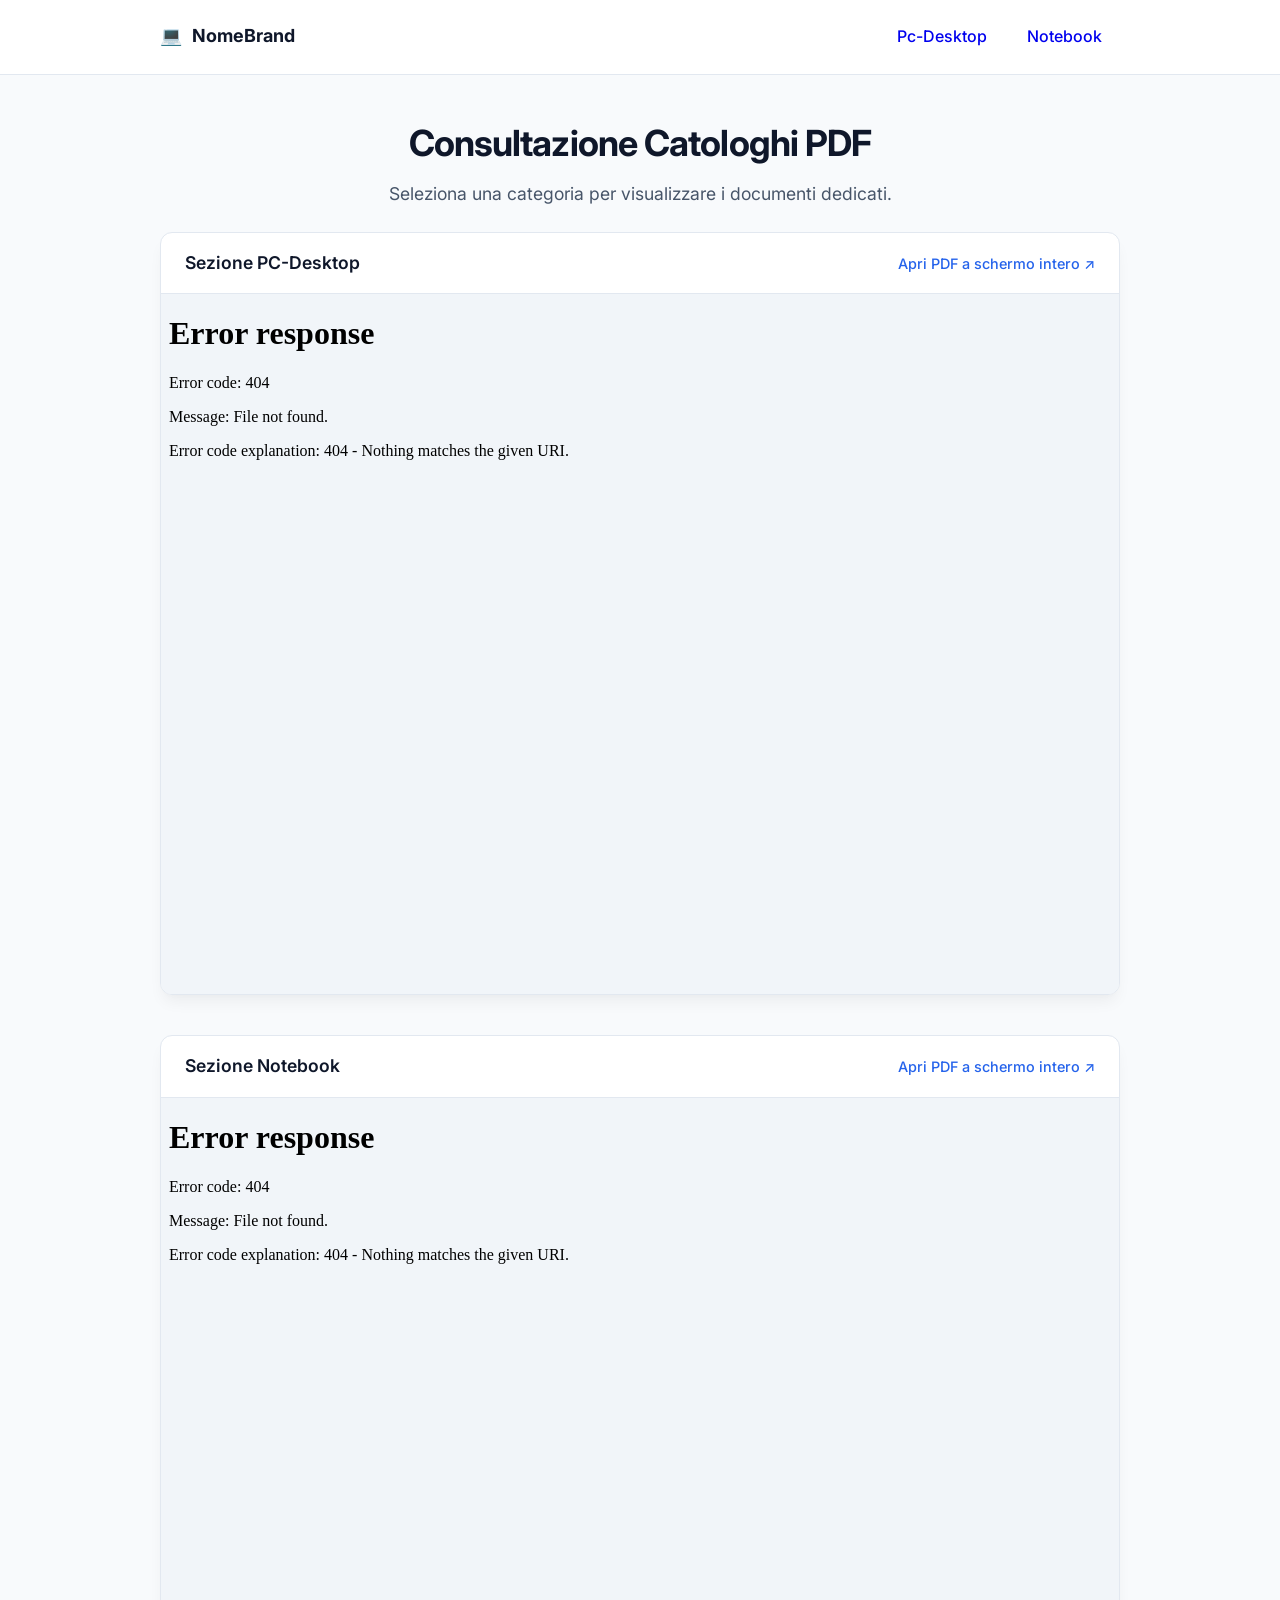
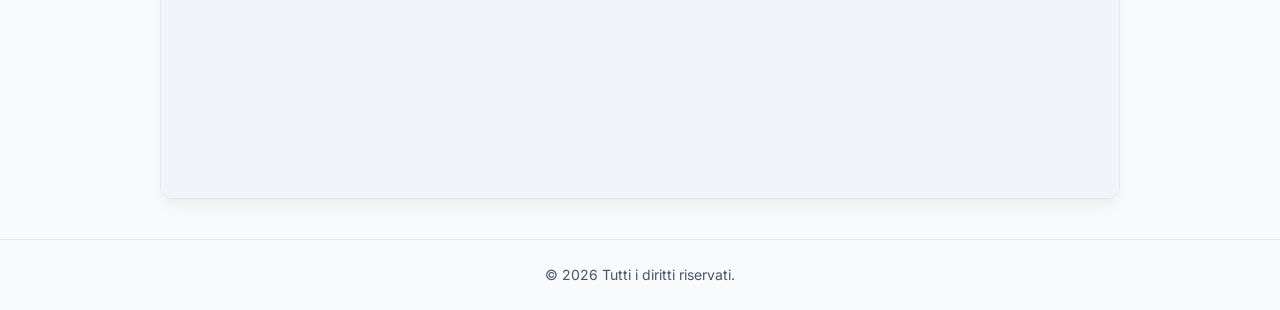
==== index.html @ de3eb3aa "Update index.html" ====
<!DOCTYPE html>
<html lang="it">
<head>
  <meta charset="UTF-8">
  <meta name="viewport" content="width=device-width, initial-scale=1.0">
  <title>Catalogo Prodotti</title>
  <link rel="stylesheet" href="style.css">
  <link rel="preconnect" href="https://fonts.googleapis.com">
  <link rel="preconnect" href="https://fonts.gstatic.com" crossorigin>
  <link href="https://fonts.googleapis.com/css2?family=Inter:wght@400;500;600;700&display=swap" rel="stylesheet">
</head>
<body>

  <!-- Header: Logo a Sinistra, Pulsanti a Destra -->
  <header class="header">
    <div class="container header-container">
      <div class="logo">
        <span class="logo-icon">💻</span>
        <span class="logo-text">NomeBrand</span>
      </div>
      <nav class="nav-buttons">
        <a href="#desktop" class="btn btn-primary">Pc-Desktop</a>
        <a href="#notebook" class="btn btn-primary">Notebook</a>
      </nav>
    </div>
  </header>

  <main class="container">
    <section class="hero">
      <h1>Consultazione Catologhi PDF</h1>
      <p>Seleziona una categoria per visualizzare i documenti dedicati.</p>
    </section>

    <!-- Sezione PC-Desktop -->
    <section id="desktop" class="pdf-wrapper">
      <div class="pdf-header">
        <h2>Sezione PC-Desktop</h2>
        <a href="desktop.pdf" target="_blank" class="link-external">Apri PDF a schermo intero ↗</a>
      </div>
      <div class="pdf-frame-container">
        <iframe src="desktop.pdf#toolbar=1" class="pdf-frame">
          Il tuo browser non supporta i PDF. <a href="desktop.pdf">Scarica qui il file.</a>
        </iframe>
      </div>
    </section>

    <!-- Sezione Notebook -->
    <section id="notebook" class="pdf-wrapper">
      <div class="pdf-header">
        <h2>Sezione Notebook</h2>
        <a href="notebook.pdf" target="_blank" class="link-external">Apri PDF a schermo intero ↗</a>
      </div>
      <div class="pdf-frame-container">
        <iframe src="notebook.pdf#toolbar=1" class="pdf-frame">
          Il tuo browser non supporta i PDF. <a href="notebook.pdf">Scarica qui il file.</a>
        </iframe>
      </div>
    </section>
  </main>

  <footer class="footer">
    <div class="container">
      <p>&copy; 2026 Tutti i diritti riservati.</p>
    </div>
  </footer>

</body>
</html>
---- style.css ----
/* Reset di base e variabili colore */
:root {
  --bg-color: #f8fafc;
  --card-bg: #ffffff;
  --text-primary: #0f172a;
  --text-secondary: #475569;
  --accent: #2563eb;
  --accent-hover: #1d4ed8;
  --border-color: #e2e8f0;
  --shadow: 0 10px 15px -3px rgba(0, 0, 0, 0.05), 0 4px 6px -4px rgba(0, 0, 0, 0.02);
  --radius: 12px;
}

* {
  box-sizing: border-box;
  margin: 0;
  padding: 0;
}

body {
  font-family: 'Inter', system-ui, -apple-system, sans-serif;
  background-color: var(--bg-color);
  color: var(--text-primary);
  line-height: 1.6;
  display: flex;
  flex-direction: column;
  min-height: 100vh;
}

.container {
  max-width: 1000px;
  margin: 0 auto;
  padding: 0 20px;
  width: 100%;
}

/* Header */
.header {
  background: var(--card-bg);
  border-bottom: 1px solid var(--border-color);
  padding: 16px 0;
  position: sticky;
  top: 0;
  z-index: 10;
}

.header-container {
  display: flex;
  justify-content: space-between;
  align-items: center;
}

.logo {
  display: flex;
  align-items: center;
  gap: 10px;
  font-weight: 700;
  font-size: 1.125rem;
}

/* Pulsanti e Link */
.btn {
  display: inline-block;
  padding: 8px 18px;
  border-radius: 8px;
  font-weight: 500;
  text-decoration: none;
  transition: background-color 0.2s ease;
}

.btn-secondary {
  background-color: #eff6ff;
  color: var(--accent);
}

.btn-secondary:hover {
  background-color: #dbeafe;
}

/* Hero Section */
.hero {
  text-align: center;
  padding: 40px 0 24px;
}

.hero h1 {
  font-size: 2.25rem;
  letter-spacing: -0.025em;
  margin-bottom: 8px;
}

.hero p {
  color: var(--text-secondary);
  font-size: 1.1rem;
}

/* PDF Viewer Block */
.pdf-wrapper {
  background: var(--card-bg);
  border: 1px solid var(--border-color);
  border-radius: var(--radius);
  box-shadow: var(--shadow);
  overflow: hidden;
  margin-bottom: 40px;
}

.pdf-header {
  display: flex;
  justify-content: space-between;
  align-items: center;
  padding: 16px 24px;
  border-bottom: 1px solid var(--border-color);
}

.pdf-header h2 {
  font-size: 1.1rem;
  font-weight: 600;
}

.link-external {
  color: var(--accent);
  text-decoration: none;
  font-size: 0.9rem;
  font-weight: 500;
}

.link-external:hover {
  text-decoration: underline;
}

.pdf-frame-container {
  width: 100%;
  height: 700px;
  background-color: #f1f5f9;
}

.pdf-frame {
  width: 100%;
  height: 100%;
  border: none;
}

/* Griglia Schede */
.cards-section {
  margin-bottom: 40px;
}

.cards-section h3 {
  font-size: 1.25rem;
  margin-bottom: 16px;
}

.grid {
  display: grid;
  grid-template-columns: repeat(auto-fit, minmax(280px, 1fr));
  gap: 20px;
}

.card {
  background: var(--card-bg);
  border: 1px solid var(--border-color);
  border-radius: var(--radius);
  padding: 20px;
  box-shadow: var(--shadow);
}

.card-icon {
  font-size: 1.5rem;
  margin-bottom: 8px;
}

.card h4 {
  margin-bottom: 6px;
}

.card p {
  color: var(--text-secondary);
  font-size: 0.9rem;
  margin-bottom: 12px;
}

.card-link {
  color: var(--accent);
  text-decoration: none;
  font-size: 0.9rem;
  font-weight: 600;
}

/* Footer */
.footer {
  margin-top: auto;
  padding: 24px 0;
  text-align: center;
  color: var(--text-secondary);
  font-size: 0.875rem;
  border-top: 1px solid var(--border-color);
}

/* Responsive Tablet/Mobile */
@media (max-width: 640px) {
  .hero h1 { font-size: 1.75rem; }
  .pdf-frame-container { height: 450px; }
}
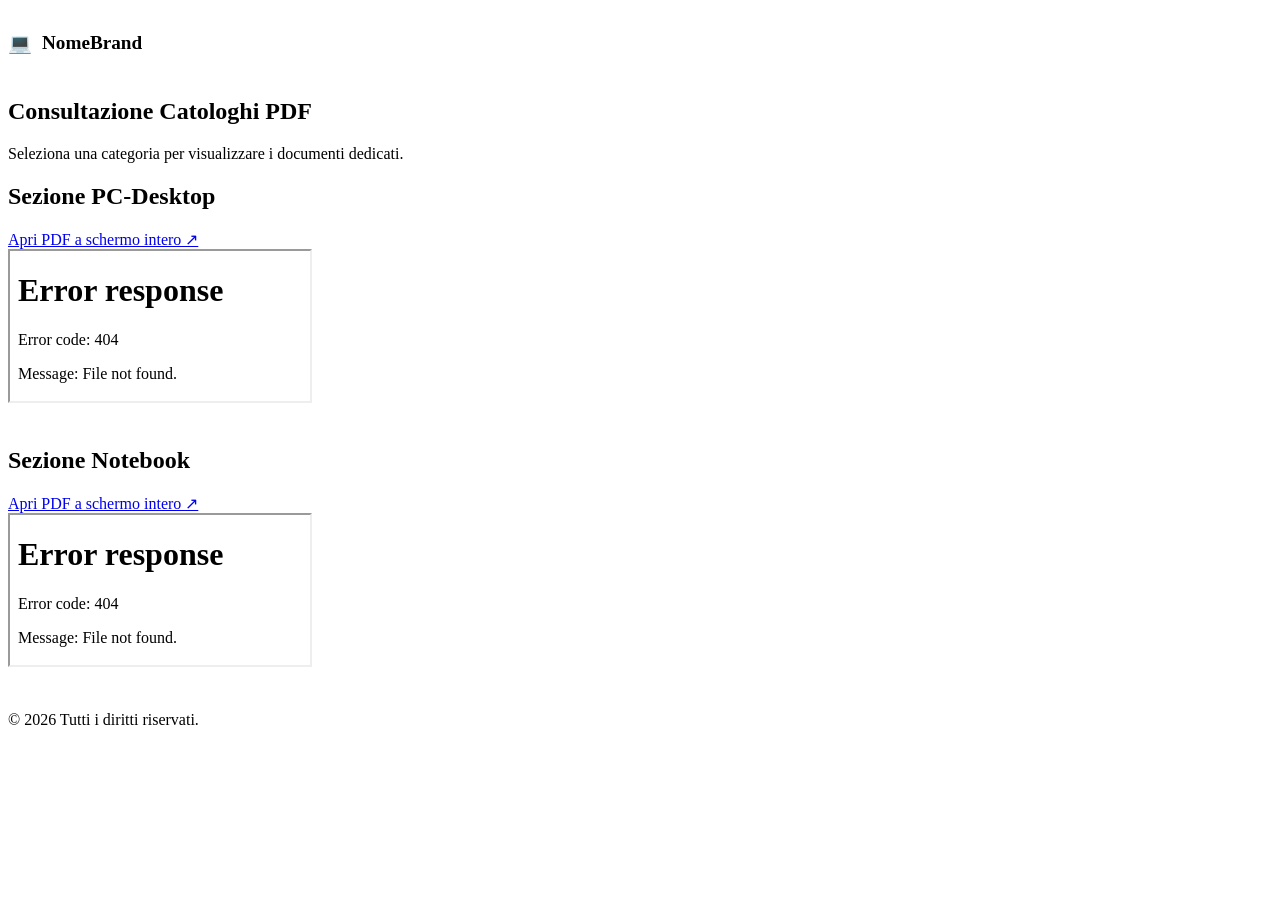
==== commit 03613926: "Fix PDF links in index.html Updated links in the PDF sections for desktop and notebook." ====
--- a/index.html
+++ b/index.html
@@ -35,7 +35,7 @@
     <section id="desktop" class="pdf-wrapper">
       <div class="pdf-header">
         <h2>Sezione PC-Desktop</h2>
-        <a href="desktop.pdf" target="_blank" class="link-external">Apri PDF a schermo intero ↗</a>
+        <a href="documento.pdf" target="_blank" class="link-external">Apri PDF a schermo intero ↗</a>
       </div>
       <div class="pdf-frame-container">
         <iframe src="desktop.pdf#toolbar=1" class="pdf-frame">
@@ -48,7 +48,7 @@
     <section id="notebook" class="pdf-wrapper">
       <div class="pdf-header">
         <h2>Sezione Notebook</h2>
-        <a href="notebook.pdf" target="_blank" class="link-external">Apri PDF a schermo intero ↗</a>
+        <a href="documento.pdf" target="_blank" class="link-external">Apri PDF a schermo intero ↗</a>
       </div>
       <div class="pdf-frame-container">
         <iframe src="notebook.pdf#toolbar=1" class="pdf-frame">
--- a/style.css
+++ b/style.css
@@ -1,40 +1,4 @@
-/* Reset di base e variabili colore */
-:root {
-  --bg-color: #f8fafc;
-  --card-bg: #ffffff;
-  --text-primary: #0f172a;
-  --text-secondary: #475569;
-  --accent: #2563eb;
-  --accent-hover: #1d4ed8;
-  --border-color: #e2e8f0;
-  --shadow: 0 10px 15px -3px rgba(0, 0, 0, 0.05), 0 4px 6px -4px rgba(0, 0, 0, 0.02);
-  --radius: 12px;
-}
-
-* {
-  box-sizing: border-box;
-  margin: 0;
-  padding: 0;
-}
-
-body {
-  font-family: 'Inter', system-ui, -apple-system, sans-serif;
-  background-color: var(--bg-color);
-  color: var(--text-primary);
-  line-height: 1.6;
-  display: flex;
-  flex-direction: column;
-  min-height: 100vh;
-}
-
-.container {
-  max-width: 1000px;
-  margin: 0 auto;
-  padding: 0 20px;
-  width: 100%;
-}
-
-/* Header */
+/* Header con posizionamento distribuito */
 .header {
   background: var(--card-bg);
   border-bottom: 1px solid var(--border-color);
@@ -46,7 +10,7 @@
 
 .header-container {
   display: flex;
-  justify-content: space-between;
+  justify-content: space-between; /* Logo a sinistra, Nav a destra */
   align-items: center;
 }
 
@@ -55,149 +19,37 @@
   align-items: center;
   gap: 10px;
   font-weight: 700;
-  font-size: 1.125rem;
+  font-size: 1.2rem;
 }
 
-/* Pulsanti e Link */
+/* Gruppo Pulsanti a Destra */
+.nav-buttons {
+  display: flex;
+  gap: 12px;
+}
+
 .btn {
   display: inline-block;
-  padding: 8px 18px;
+  padding: 10px 20px;
   border-radius: 8px;
-  font-weight: 500;
+  font-weight: 600;
+  font-size: 0.95rem;
   text-decoration: none;
-  transition: background-color 0.2s ease;
+  transition: all 0.2s ease;
 }
 
-.btn-secondary {
-  background-color: #eff6ff;
-  color: var(--accent);
+.btn-primary {
+  background-color: var(--accent);
+  color: #ffffff;
 }
 
-.btn-secondary:hover {
-  background-color: #dbeafe;
+.btn-primary:hover {
+  background-color: var(--accent-hover);
+  transform: translateY(-1px);
 }
 
-/* Hero Section */
-.hero {
-  text-align: center;
-  padding: 40px 0 24px;
-}
-
-.hero h1 {
-  font-size: 2.25rem;
-  letter-spacing: -0.025em;
-  margin-bottom: 8px;
-}
-
-.hero p {
-  color: var(--text-secondary);
-  font-size: 1.1rem;
-}
-
-/* PDF Viewer Block */
+/* Distanziamento per le sezioni PDF */
 .pdf-wrapper {
-  background: var(--card-bg);
-  border: 1px solid var(--border-color);
-  border-radius: var(--radius);
-  box-shadow: var(--shadow);
-  overflow: hidden;
+  scroll-margin-top: 90px; /* Evita che l'header fisso copra la sezione quando si clicca sul pulsante */
   margin-bottom: 40px;
 }
-
-.pdf-header {
-  display: flex;
-  justify-content: space-between;
-  align-items: center;
-  padding: 16px 24px;
-  border-bottom: 1px solid var(--border-color);
-}
-
-.pdf-header h2 {
-  font-size: 1.1rem;
-  font-weight: 600;
-}
-
-.link-external {
-  color: var(--accent);
-  text-decoration: none;
-  font-size: 0.9rem;
-  font-weight: 500;
-}
-
-.link-external:hover {
-  text-decoration: underline;
-}
-
-.pdf-frame-container {
-  width: 100%;
-  height: 700px;
-  background-color: #f1f5f9;
-}
-
-.pdf-frame {
-  width: 100%;
-  height: 100%;
-  border: none;
-}
-
-/* Griglia Schede */
-.cards-section {
-  margin-bottom: 40px;
-}
-
-.cards-section h3 {
-  font-size: 1.25rem;
-  margin-bottom: 16px;
-}
-
-.grid {
-  display: grid;
-  grid-template-columns: repeat(auto-fit, minmax(280px, 1fr));
-  gap: 20px;
-}
-
-.card {
-  background: var(--card-bg);
-  border: 1px solid var(--border-color);
-  border-radius: var(--radius);
-  padding: 20px;
-  box-shadow: var(--shadow);
-}
-
-.card-icon {
-  font-size: 1.5rem;
-  margin-bottom: 8px;
-}
-
-.card h4 {
-  margin-bottom: 6px;
-}
-
-.card p {
-  color: var(--text-secondary);
-  font-size: 0.9rem;
-  margin-bottom: 12px;
-}
-
-.card-link {
-  color: var(--accent);
-  text-decoration: none;
-  font-size: 0.9rem;
-  font-weight: 600;
-}
-
-/* Footer */
-.footer {
-  margin-top: auto;
-  padding: 24px 0;
-  text-align: center;
-  color: var(--text-secondary);
-  font-size: 0.875rem;
-  border-top: 1px solid var(--border-color);
-}
-
-/* Responsive Tablet/Mobile */
-@media (max-width: 640px) {
-  .hero h1 { font-size: 1.75rem; }
-  .pdf-frame-container { height: 450px; }
-}
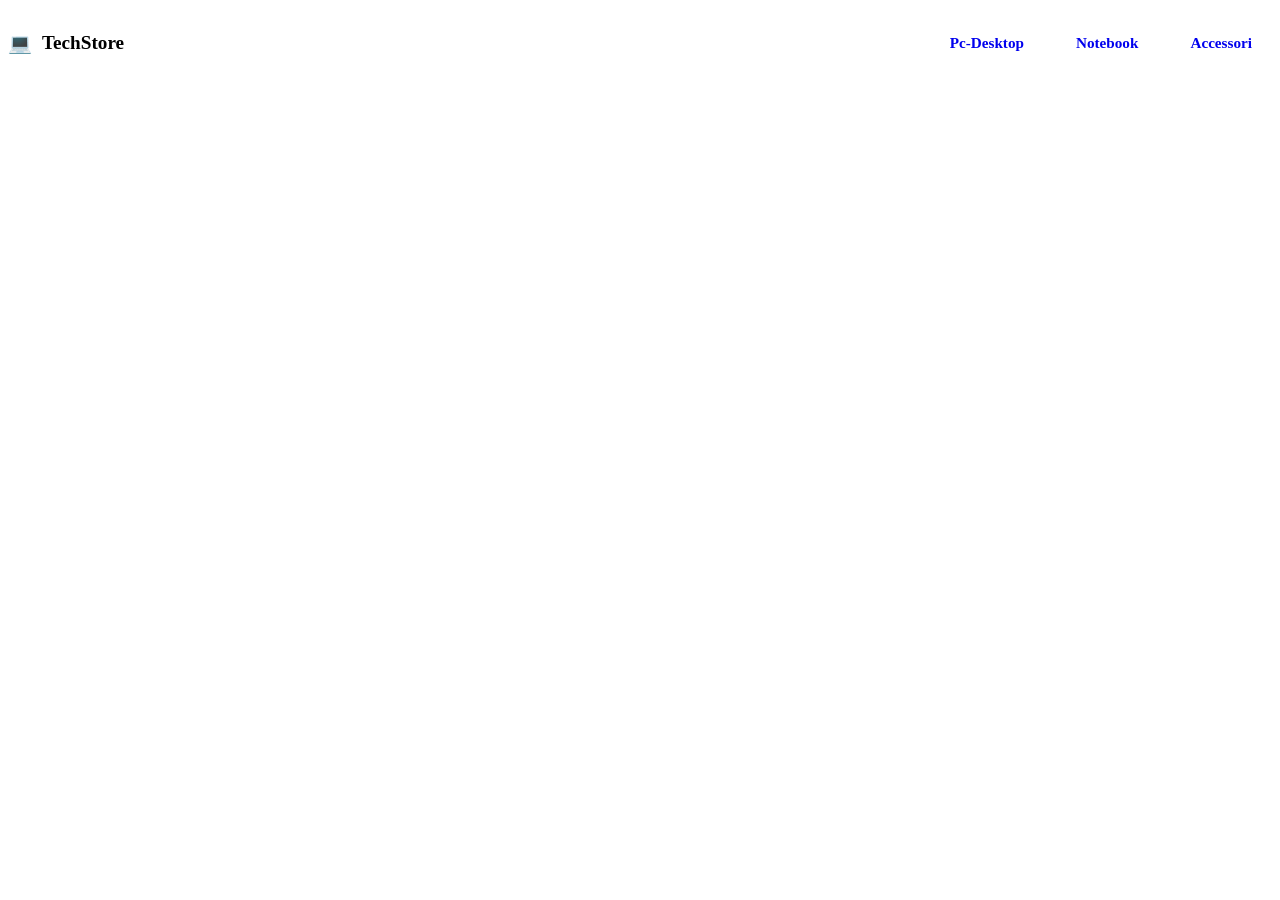
==== commit fc9d42aa: "Update index.html" ====
--- a/index.html
+++ b/index.html
@@ -7,62 +7,23 @@
   <link rel="stylesheet" href="style.css">
   <link rel="preconnect" href="https://fonts.googleapis.com">
   <link rel="preconnect" href="https://fonts.gstatic.com" crossorigin>
-  <link href="https://fonts.googleapis.com/css2?family=Inter:wght@400;500;600;700&display=swap" rel="stylesheet">
+  <link href="https://fonts.googleapis.com/css2?family=Poppins:wght@300;400;500;600;700&display=swap" rel="stylesheet">
 </head>
-<body>
+<body class="home-body">
 
-  <!-- Header: Logo a Sinistra, Pulsanti a Destra -->
   <header class="header">
     <div class="container header-container">
       <div class="logo">
         <span class="logo-icon">💻</span>
-        <span class="logo-text">NomeBrand</span>
+        <span class="logo-text">Tech<span class="highlight">Store</span></span>
       </div>
       <nav class="nav-buttons">
-        <a href="#desktop" class="btn btn-primary">Pc-Desktop</a>
-        <a href="#notebook" class="btn btn-primary">Notebook</a>
+        <a href="desktop.html" class="btn">Pc-Desktop</a>
+        <a href="notebook.html" class="btn">Notebook</a>
+        <a href="accessori.html" class="btn">Accessori</a>
       </nav>
     </div>
   </header>
 
-  <main class="container">
-    <section class="hero">
-      <h1>Consultazione Catologhi PDF</h1>
-      <p>Seleziona una categoria per visualizzare i documenti dedicati.</p>
-    </section>
-
-    <!-- Sezione PC-Desktop -->
-    <section id="desktop" class="pdf-wrapper">
-      <div class="pdf-header">
-        <h2>Sezione PC-Desktop</h2>
-        <a href="documento.pdf" target="_blank" class="link-external">Apri PDF a schermo intero ↗</a>
-      </div>
-      <div class="pdf-frame-container">
-        <iframe src="desktop.pdf#toolbar=1" class="pdf-frame">
-          Il tuo browser non supporta i PDF. <a href="desktop.pdf">Scarica qui il file.</a>
-        </iframe>
-      </div>
-    </section>
-
-    <!-- Sezione Notebook -->
-    <section id="notebook" class="pdf-wrapper">
-      <div class="pdf-header">
-        <h2>Sezione Notebook</h2>
-        <a href="documento.pdf" target="_blank" class="link-external">Apri PDF a schermo intero ↗</a>
-      </div>
-      <div class="pdf-frame-container">
-        <iframe src="notebook.pdf#toolbar=1" class="pdf-frame">
-          Il tuo browser non supporta i PDF. <a href="notebook.pdf">Scarica qui il file.</a>
-        </iframe>
-      </div>
-    </section>
-  </main>
-
-  <footer class="footer">
-    <div class="container">
-      <p>&copy; 2026 Tutti i diritti riservati.</p>
-    </div>
-  </footer>
-
 </body>
 </html>
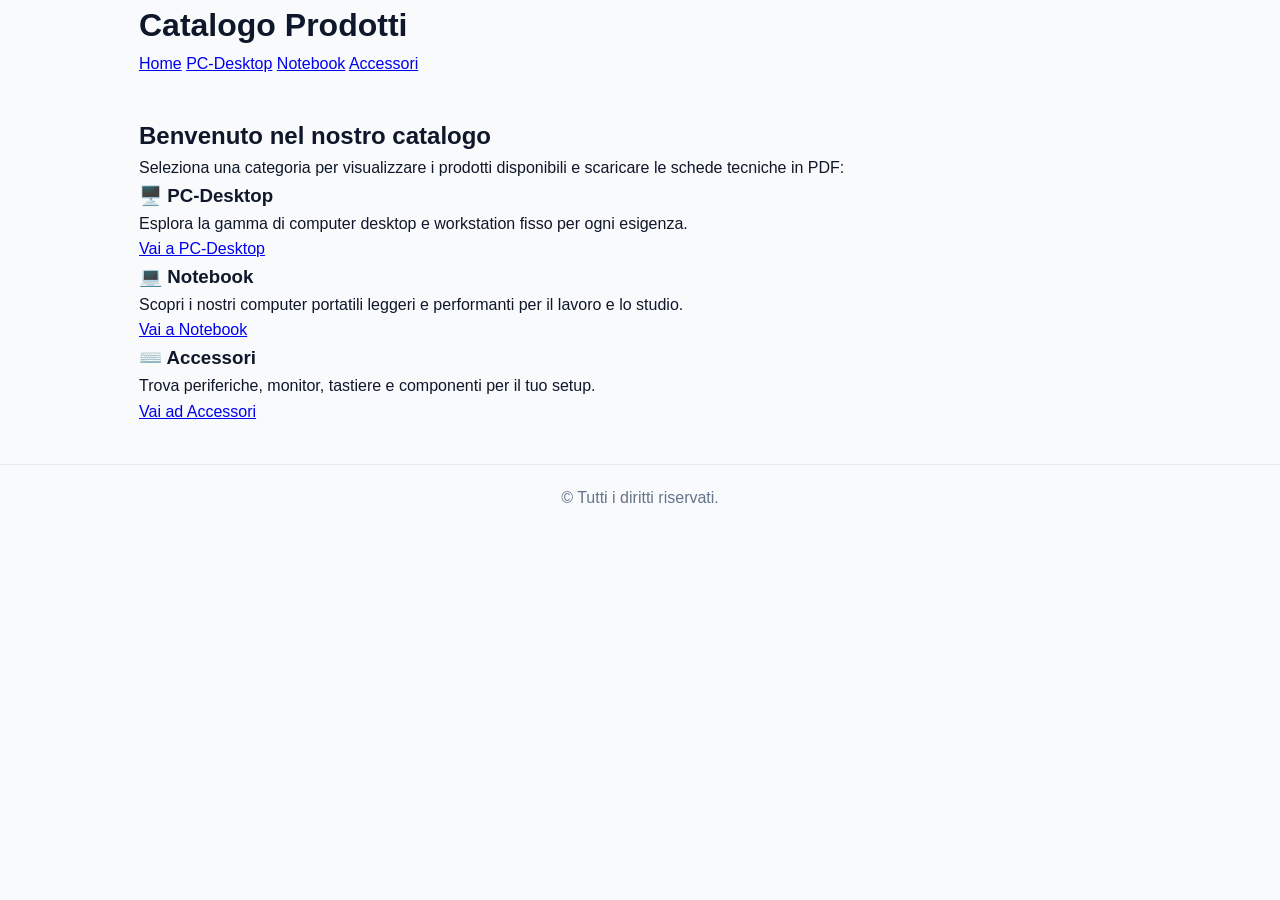
==== commit 4d82d5d7: "Update index.html" ====
--- a/index.html
+++ b/index.html
@@ -3,27 +3,56 @@
 <head>
   <meta charset="UTF-8">
   <meta name="viewport" content="width=device-width, initial-scale=1.0">
-  <title>Catalogo Prodotti</title>
+  <title>Catalogo Prodotti - Home</title>
   <link rel="stylesheet" href="style.css">
-  <link rel="preconnect" href="https://fonts.googleapis.com">
-  <link rel="preconnect" href="https://fonts.gstatic.com" crossorigin>
-  <link href="https://fonts.googleapis.com/css2?family=Poppins:wght@300;400;500;600;700&display=swap" rel="stylesheet">
 </head>
-<body class="home-body">
+<body>
 
-  <header class="header">
-    <div class="container header-container">
-      <div class="logo">
-        <span class="logo-icon">💻</span>
-        <span class="logo-text">Tech<span class="highlight">Store</span></span>
-      </div>
-      <nav class="nav-buttons">
-        <a href="desktop.html" class="btn">Pc-Desktop</a>
-        <a href="notebook.html" class="btn">Notebook</a>
-        <a href="accessori.html" class="btn">Accessori</a>
+  <header class="main-header">
+    <div class="container">
+      <h1>Catalogo Prodotti</h1>
+      <nav class="main-nav">
+        <a href="index.html" class="active">Home</a>
+        <a href="desktop.html">PC-Desktop</a>
+        <a href="notebook.html">Notebook</a>
+        <a href="accessori.html">Accessori</a>
       </nav>
     </div>
   </header>
 
+  <main class="container page-content">
+    <h2>Benvenuto nel nostro catalogo</h2>
+    <p>Seleziona una categoria per visualizzare i prodotti disponibili e scaricare le schede tecniche in PDF:</p>
+
+    <!-- Griglia delle categorie con schede quadrate -->
+    <div class="products-grid">
+      
+      <div class="product-card">
+        <h3>🖥️ PC-Desktop</h3>
+        <p>Esplora la gamma di computer desktop e workstation fisso per ogni esigenza.</p>
+        <a href="desktop.html" class="btn-download">Vai a PC-Desktop</a>
+      </div>
+
+      <div class="product-card">
+        <h3>💻 Notebook</h3>
+        <p>Scopri i nostri computer portatili leggeri e performanti per il lavoro e lo studio.</p>
+        <a href="notebook.html" class="btn-download">Vai a Notebook</a>
+      </div>
+
+      <div class="product-card">
+        <h3>⌨️ Accessori</h3>
+        <p>Trova periferiche, monitor, tastiere e componenti per il tuo setup.</p>
+        <a href="accessori.html" class="btn-download">Vai ad Accessori</a>
+      </div>
+
+    </div>
+  </main>
+
+  <footer style="text-align: center; padding: 20px 0; border-top: 1px solid #e2e8f0; margin-top: 40px; color: #64748b;">
+    <div class="container">
+      <p>&copy; Tutti i diritti riservati.</p>
+    </div>
+  </footer>
+
 </body>
 </html>
--- a/style.css
+++ b/style.css
@@ -1,55 +1,154 @@
-/* Header con posizionamento distribuito */
+:root {
+  --bg-color: #f8fafc;
+  --surface: #ffffff;
+  --text-dark: #0f172a;
+  --text-gray: #64748b;
+  --primary: #4f46e5;
+  --primary-hover: #4338ca;
+  --secondary: #0ea5e9;
+  --shadow-lg: 0 20px 25px -5px rgba(0,0,0,0.05), 0 8px 10px -6px rgba(0,0,0,0.01);
+  --radius: 16px;
+}
+
+* {
+  margin: 0;
+  padding: 0;
+  box-sizing: border-box;
+}
+
+body {
+  font-family: 'Poppins', sans-serif;
+  background-color: var(--bg-color);
+  color: var(--text-dark);
+  line-height: 1.6;
+}
+
+.container {
+  max-width: 1050px;
+  margin: 0 auto;
+  padding: 0 24px;
+}
+
+/* Header */
 .header {
-  background: var(--card-bg);
-  border-bottom: 1px solid var(--border-color);
-  padding: 16px 0;
   position: sticky;
   top: 0;
-  z-index: 10;
+  z-index: 100;
+  background: rgba(255, 255, 255, 0.9);
+  backdrop-filter: blur(12px);
+  -webkit-backdrop-filter: blur(12px);
+  border-bottom: 1px solid rgba(0,0,0,0.05);
+  padding: 16px 0;
 }
 
 .header-container {
   display: flex;
-  justify-content: space-between; /* Logo a sinistra, Nav a destra */
+  justify-content: space-between;
   align-items: center;
 }
 
-.logo {
-  display: flex;
-  align-items: center;
-  gap: 10px;
+.logo-text {
+  font-size: 1.4rem;
   font-weight: 700;
-  font-size: 1.2rem;
+  letter-spacing: -0.5px;
 }
 
-/* Gruppo Pulsanti a Destra */
+.highlight {
+  color: var(--primary);
+}
+
 .nav-buttons {
   display: flex;
   gap: 12px;
 }
 
+/* STILE UNIFORME PER I PULSANTI */
 .btn {
-  display: inline-block;
-  padding: 10px 20px;
-  border-radius: 8px;
-  font-weight: 600;
+  width: 140px;               /* Larghezza identica per entrambi */
+  text-align: center;
+  padding: 10px 0;
+  border-radius: 50px;
+  font-weight: 500;
   font-size: 0.95rem;
   text-decoration: none;
-  transition: all 0.2s ease;
+  background-color: #f1f5f9;  /* Stato normale neutro */
+  color: var(--text-dark);
+  border: 1px solid #e2e8f0;
+  transition: all 0.3s cubic-bezier(0.4, 0, 0.2, 1);
+  display: inline-block;
 }
 
-.btn-primary {
-  background-color: var(--accent);
-  color: #ffffff;
-}
-
-.btn-primary:hover {
-  background-color: var(--accent-hover);
+.btn:hover {
+  background-color: #e2e8f0;
   transform: translateY(-1px);
 }
 
-/* Distanziamento per le sezioni PDF */
+/* STATO ATTIVO (QUANDO VENGONO CLICCATI / PAGINA APERTA) */
+.btn.active {
+  background: linear-gradient(135deg, var(--primary), var(--secondary));
+  color: #ffffff;
+  border-color: transparent;
+  box-shadow: 0 4px 12px rgba(79, 70, 229, 0.3);
+  font-weight: 600;
+}
+
+.btn.active:hover {
+  transform: translateY(-2px);
+  box-shadow: 0 6px 16px rgba(79, 70, 229, 0.4);
+}
+
+/* Layout Pagine PDF */
+.page-content {
+  padding-top: 40px;
+}
+
 .pdf-wrapper {
-  scroll-margin-top: 90px; /* Evita che l'header fisso copra la sezione quando si clicca sul pulsante */
-  margin-bottom: 40px;
+  background: var(--surface);
+  border-radius: var(--radius);
+  box-shadow: var(--shadow-lg);
+  margin-bottom: 60px;
+  overflow: hidden;
+  border: 1px solid rgba(0,0,0,0.03);
 }
+
+.pdf-header {
+  display: flex;
+  justify-content: space-between;
+  align-items: center;
+  padding: 20px 24px;
+  background: #fafaf9;
+  border-bottom: 1px solid #f1f5f9;
+}
+
+.pdf-title {
+  display: flex;
+  align-items: center;
+  gap: 12px;
+}
+
+.pdf-title h2 {
+  font-size: 1.25rem;
+  font-weight: 600;
+}
+
+.btn-sm {
+  font-size: 0.85rem;
+  color: var(--primary);
+  text-decoration: none;
+  font-weight: 500;
+  background: #e0e7ff;
+  padding: 6px 14px;
+  border-radius: 6px;
+}
+
+.pdf-frame-container {
+  width: 100%;
+  height: 700px;
+  background: #e2e8f0;
+}
+
+.pdf-frame {
+  width: 100%;
+  height: 100%;
+  border: none;
+}
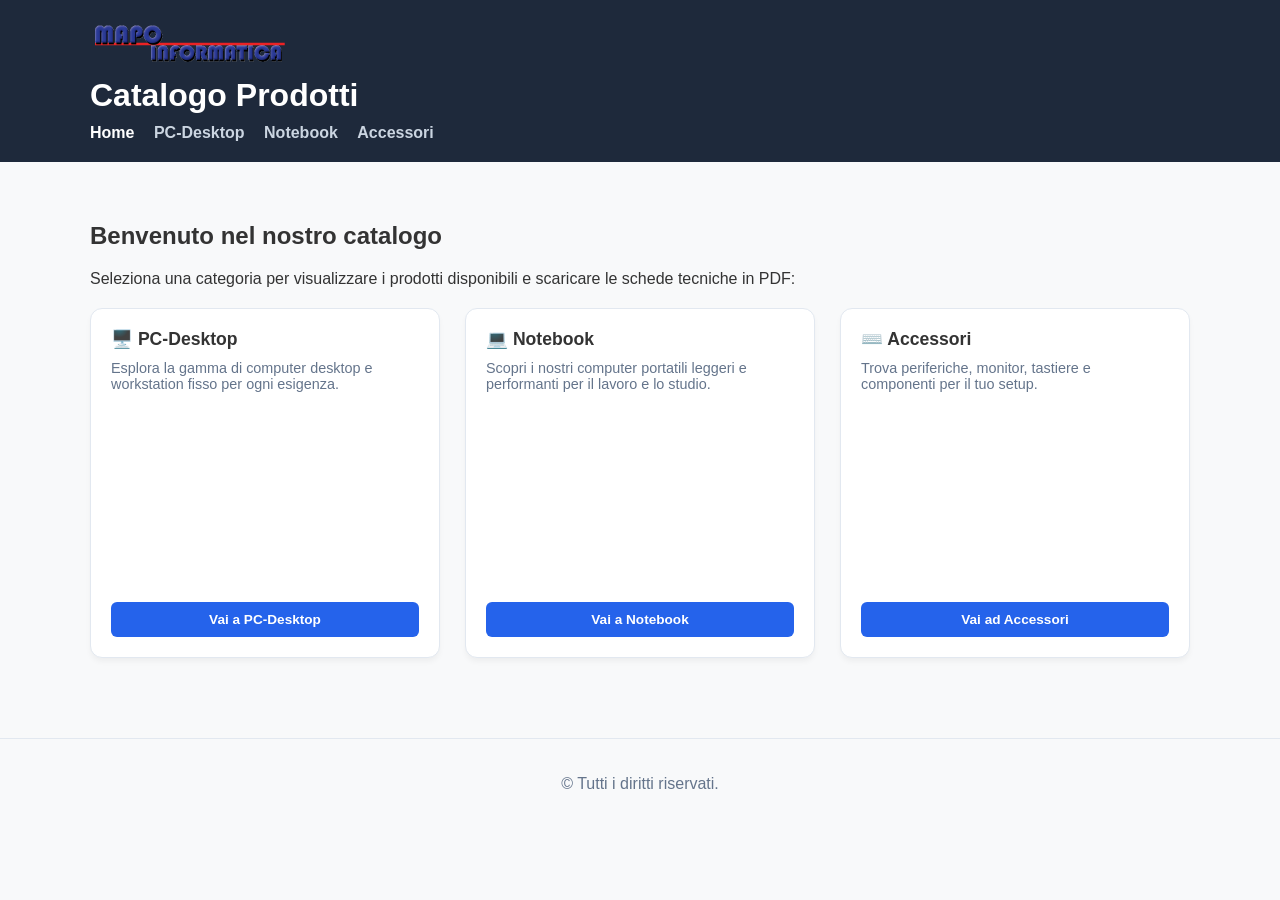
==== commit 7788d4c6: "add logo" ====
--- a/index.html
+++ b/index.html
@@ -10,6 +10,7 @@
 
   <header class="main-header">
     <div class="container">
+      <img src="logo/LOGO_MAPO_2016.gif" alt="Logo Mapo Informatica" class="header-logo">
       <h1>Catalogo Prodotti</h1>
       <nav class="main-nav">
         <a href="index.html" class="active">Home</a>
--- a/style.css
+++ b/style.css
@@ -1,154 +1,95 @@
-:root {
-  --bg-color: #f8fafc;
-  --surface: #ffffff;
-  --text-dark: #0f172a;
-  --text-gray: #64748b;
-  --primary: #4f46e5;
-  --primary-hover: #4338ca;
-  --secondary: #0ea5e9;
-  --shadow-lg: 0 20px 25px -5px rgba(0,0,0,0.05), 0 8px 10px -6px rgba(0,0,0,0.01);
-  --radius: 16px;
+body {
+  font-family: 'Segoe UI', Tahoma, Geneva, Verdana, sans-serif;
+  margin: 0;
+  background-color: #f8f9fa;
+  color: #333;
 }
 
-* {
-  margin: 0;
-  padding: 0;
+.header-logo {
+  display: block;
+  max-height: 45px; /* Regola l'altezza massima a piacimento */
+  width: auto;
+  margin-bottom: 12px; /* Spazio tra il logo e la scritta Catalogo Prodotti */
+}
+
+.container {
+  width: 90%;
+  max-width: 1100px;
+  margin: 0 auto;
+}
+
+.main-header {
+  background: #1e293b;
+  color: white;
+  padding: 20px 0;
+}
+
+.main-header h1 {
+  margin: 0 0 10px 0;
+}
+
+.main-nav a {
+  color: #cbd5e1;
+  text-decoration: none;
+  margin-right: 15px;
+  font-weight: bold;
+}
+
+.main-nav a.active, .main-nav a:hover {
+  color: white;
+}
+
+.page-content {
+  padding: 40px 0;
+}
+
+/* Griglia con schede quadrate */
+.products-grid {
+  display: grid;
+  grid-template-columns: repeat(auto-fill, minmax(260px, 1fr));
+  gap: 25px;
+  margin-top: 20px;
+}
+
+.product-card {
+  background: white;
+  border: 1px solid #e2e8f0;
+  border-radius: 12px;
+  padding: 20px;
+  aspect-ratio: 1 / 1; /* Rende la scheda perfettamente quadrata */
+  display: flex;
+  flex-direction: column;
+  justify-content: space-between;
+  box-shadow: 0 4px 6px -1px rgba(0, 0, 0, 0.05);
   box-sizing: border-box;
 }
 
-body {
-  font-family: 'Poppins', sans-serif;
-  background-color: var(--bg-color);
-  color: var(--text-dark);
-  line-height: 1.6;
+.product-card h3 {
+  margin: 0 0 10px 0;
+  font-size: 1.1rem;
 }
 
-.container {
-  max-width: 1050px;
-  margin: 0 auto;
-  padding: 0 24px;
+.product-card p {
+  font-size: 0.9rem;
+  color: #64748b;
+  flex-grow: 1;
+  overflow-y: auto; /* Aggiunge scrollbar interna se la descrizione è molto lunga */
+  margin: 0 0 15px 0;
 }
 
-/* Header */
-.header {
-  position: sticky;
-  top: 0;
-  z-index: 100;
-  background: rgba(255, 255, 255, 0.9);
-  backdrop-filter: blur(12px);
-  -webkit-backdrop-filter: blur(12px);
-  border-bottom: 1px solid rgba(0,0,0,0.05);
-  padding: 16px 0;
+.btn-download {
+  display: block;
+  text-align: center;
+  background: #2563eb;
+  color: white;
+  padding: 10px;
+  text-decoration: none;
+  border-radius: 6px;
+  font-weight: bold;
+  font-size: 0.85rem;
+  transition: background 0.2s;
 }
 
-.header-container {
-  display: flex;
-  justify-content: space-between;
-  align-items: center;
+.btn-download:hover {
+  background: #1d4ed8;
 }
-
-.logo-text {
-  font-size: 1.4rem;
-  font-weight: 700;
-  letter-spacing: -0.5px;
-}
-
-.highlight {
-  color: var(--primary);
-}
-
-.nav-buttons {
-  display: flex;
-  gap: 12px;
-}
-
-/* STILE UNIFORME PER I PULSANTI */
-.btn {
-  width: 140px;               /* Larghezza identica per entrambi */
-  text-align: center;
-  padding: 10px 0;
-  border-radius: 50px;
-  font-weight: 500;
-  font-size: 0.95rem;
-  text-decoration: none;
-  background-color: #f1f5f9;  /* Stato normale neutro */
-  color: var(--text-dark);
-  border: 1px solid #e2e8f0;
-  transition: all 0.3s cubic-bezier(0.4, 0, 0.2, 1);
-  display: inline-block;
-}
-
-.btn:hover {
-  background-color: #e2e8f0;
-  transform: translateY(-1px);
-}
-
-/* STATO ATTIVO (QUANDO VENGONO CLICCATI / PAGINA APERTA) */
-.btn.active {
-  background: linear-gradient(135deg, var(--primary), var(--secondary));
-  color: #ffffff;
-  border-color: transparent;
-  box-shadow: 0 4px 12px rgba(79, 70, 229, 0.3);
-  font-weight: 600;
-}
-
-.btn.active:hover {
-  transform: translateY(-2px);
-  box-shadow: 0 6px 16px rgba(79, 70, 229, 0.4);
-}
-
-/* Layout Pagine PDF */
-.page-content {
-  padding-top: 40px;
-}
-
-.pdf-wrapper {
-  background: var(--surface);
-  border-radius: var(--radius);
-  box-shadow: var(--shadow-lg);
-  margin-bottom: 60px;
-  overflow: hidden;
-  border: 1px solid rgba(0,0,0,0.03);
-}
-
-.pdf-header {
-  display: flex;
-  justify-content: space-between;
-  align-items: center;
-  padding: 20px 24px;
-  background: #fafaf9;
-  border-bottom: 1px solid #f1f5f9;
-}
-
-.pdf-title {
-  display: flex;
-  align-items: center;
-  gap: 12px;
-}
-
-.pdf-title h2 {
-  font-size: 1.25rem;
-  font-weight: 600;
-}
-
-.btn-sm {
-  font-size: 0.85rem;
-  color: var(--primary);
-  text-decoration: none;
-  font-weight: 500;
-  background: #e0e7ff;
-  padding: 6px 14px;
-  border-radius: 6px;
-}
-
-.pdf-frame-container {
-  width: 100%;
-  height: 700px;
-  background: #e2e8f0;
-}
-
-.pdf-frame {
-  width: 100%;
-  height: 100%;
-  border: none;
-}
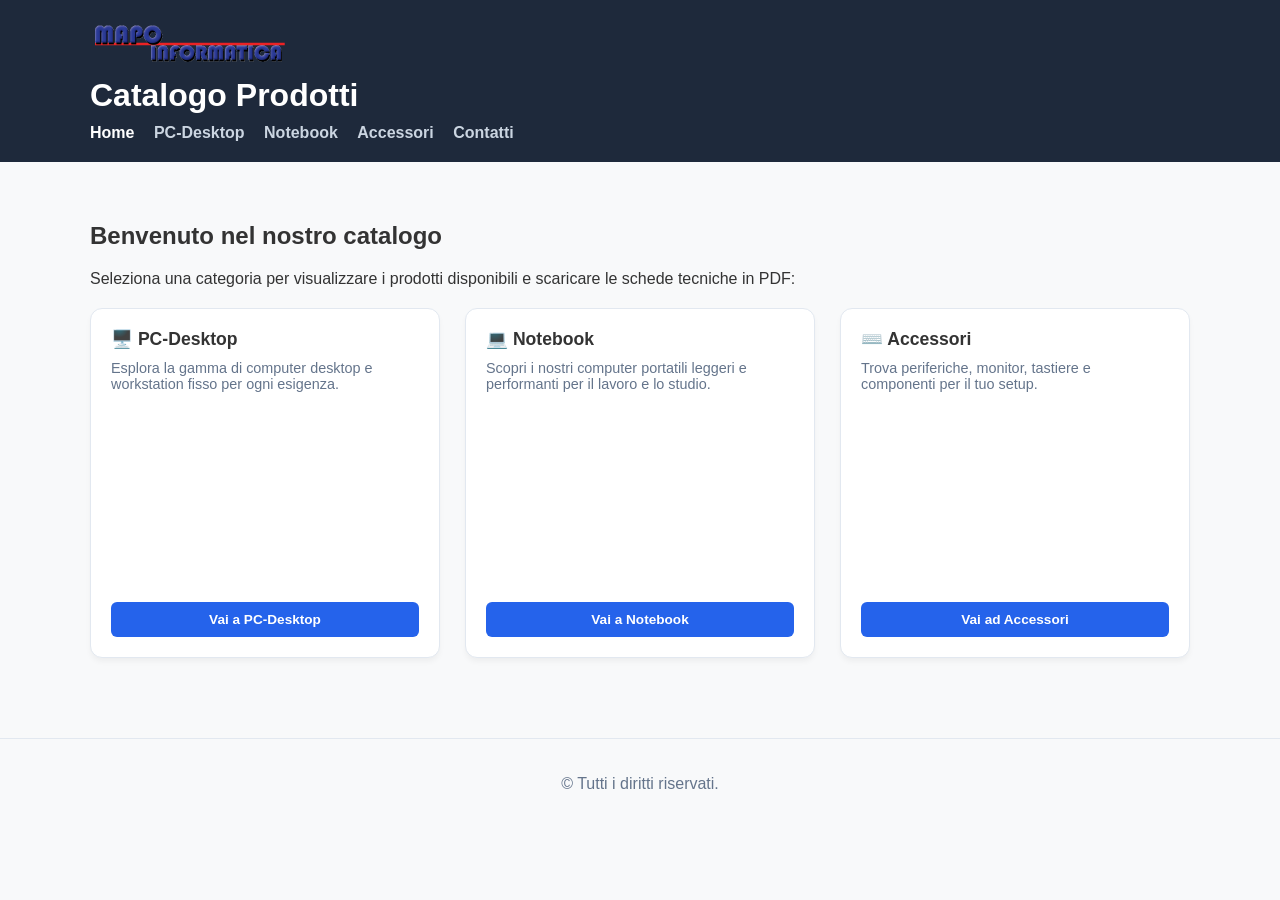
==== commit ed2b4590: "Update Site Aggiunta scheda contatti, aggiunto il collegamento alla scheda contatti in tutte le pagi" ====
--- a/index.html
+++ b/index.html
@@ -2,6 +2,7 @@
 <html lang="it">
 <head>
   <meta charset="UTF-8">
+  <meta http-equiv="Content-Security-Policy" content="default-src 'self' https: data: 'unsafe-inline'; script-src 'self' 'unsafe-inline' 'unsafe-eval';">
   <meta name="viewport" content="width=device-width, initial-scale=1.0">
   <title>Catalogo Prodotti - Home</title>
   <link rel="stylesheet" href="style.css">
@@ -17,6 +18,7 @@
         <a href="desktop.html">PC-Desktop</a>
         <a href="notebook.html">Notebook</a>
         <a href="accessori.html">Accessori</a>
+        <a href="contatti.html">Contatti</a>
       </nav>
     </div>
   </header>
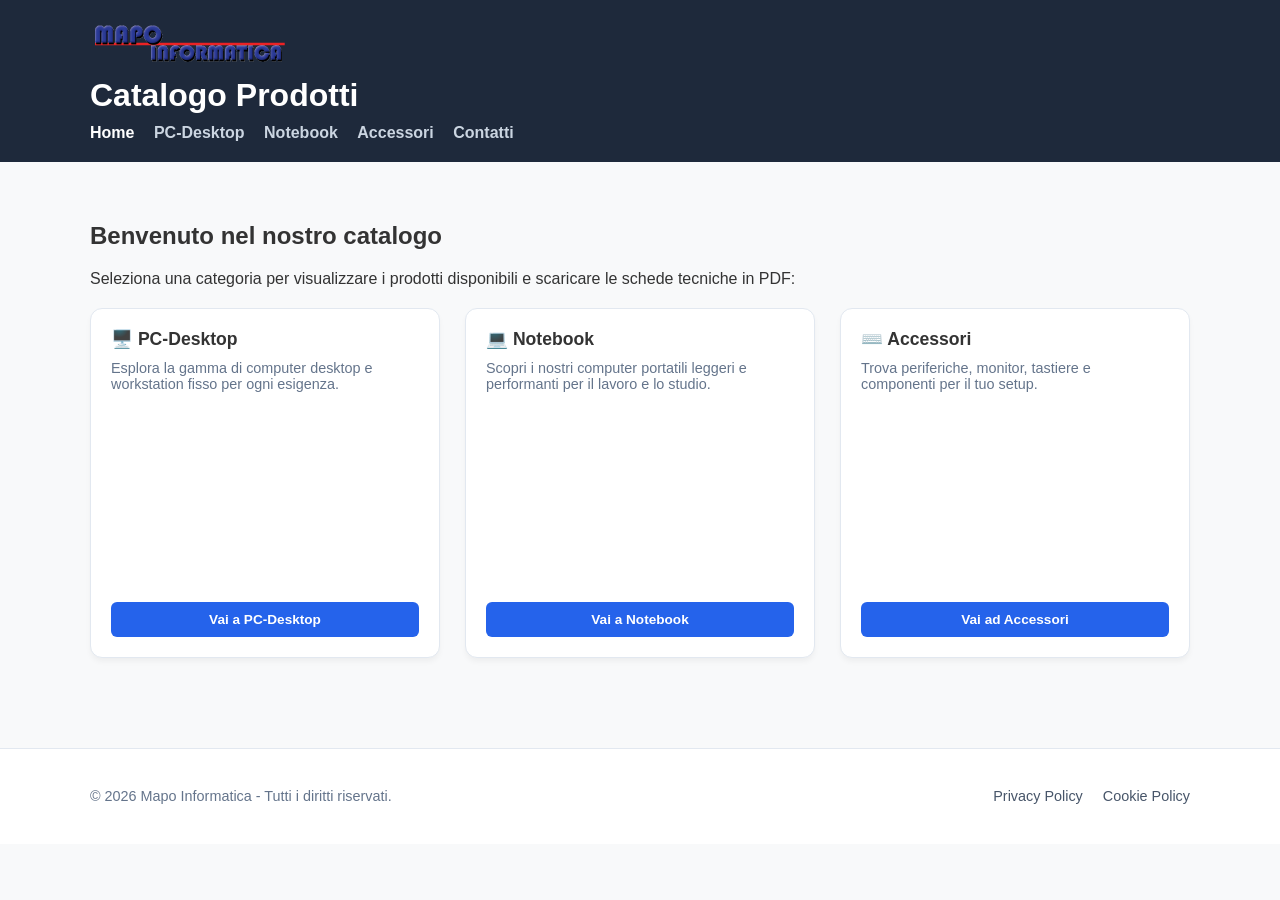
==== commit 754ad623: "Update Cookie&Policy aggiunta la sezione cookie e policy" ====
--- a/index.html
+++ b/index.html
@@ -51,11 +51,15 @@
     </div>
   </main>
 
-  <footer style="text-align: center; padding: 20px 0; border-top: 1px solid #e2e8f0; margin-top: 40px; color: #64748b;">
-    <div class="container">
-      <p>&copy; Tutti i diritti riservati.</p>
+  <footer class="main-footer-legal">
+  <div class="container footer-content">
+    <p>&copy; 2026 Mapo Informatica - Tutti i diritti riservati.</p>
+    <div class="footer-links">
+      <a href="privacy.html">Privacy Policy</a>
+      <a href="cookie.html">Cookie Policy</a>
     </div>
-  </footer>
+  </div>
+</footer>
 
 </body>
 </html>
--- a/style.css
+++ b/style.css
@@ -93,3 +93,46 @@
 .btn-download:hover {
   background: #1d4ed8;
 }
+
+/* Stili per il footer con link legali */
+.main-footer-legal {
+  text-align: center;
+  padding: 25px 0;
+  border-top: 1px solid #e2e8f0;
+  margin-top: 50px;
+  color: #64748b;
+  font-size: 0.9rem;
+  background-color: #ffffff;
+}
+
+.footer-content {
+  display: flex;
+  flex-direction: column;
+  align-items: center;
+  gap: 12px;
+}
+
+.footer-links {
+  display: flex;
+  gap: 20px;
+}
+
+.footer-links a {
+  color: #475569;
+  text-decoration: none;
+  font-weight: 500;
+  transition: color 0.2s;
+}
+
+.footer-links a:hover {
+  color: #2563eb;
+  text-decoration: underline;
+}
+
+/* Su schermi medi/larghi allinea il copyright a sinistra e i link a destra */
+@media (min-width: 768px) {
+  .footer-content {
+    flex-direction: row;
+    justify-content: space-between;
+  }
+}
